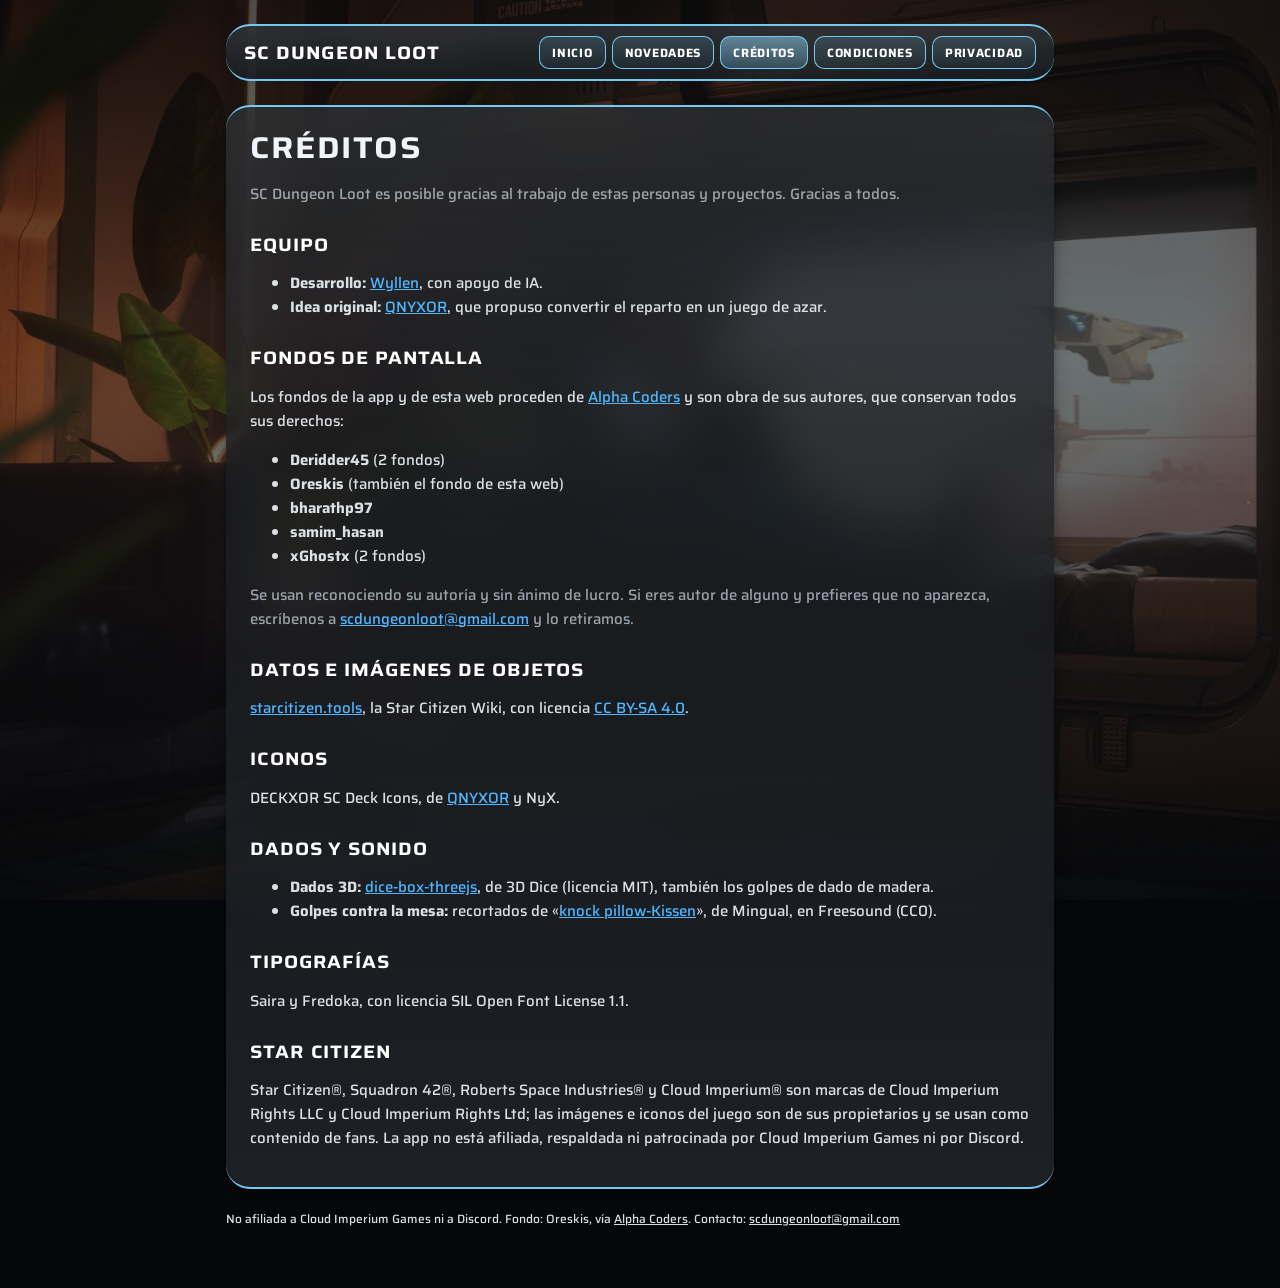
==== creditos/index.html @ 9183b975 "Página de créditos: equipo, fondos de Alpha Coders y sus autores, sonidos, iconos y fuentes; crédito" ====
<!doctype html>
<html lang="es">
<head>
  <meta charset="utf-8">
  <meta name="viewport" content="width=device-width, initial-scale=1">
  <title>Créditos · SC Dungeon Loot</title>
  <link rel="stylesheet" href="../assets/estilo.css">
</head>
<body>
  <div class="wrap">
    <header class="topbar">
      <a class="brand" href="../">SC Dungeon Loot</a>
      <nav class="nav">
        <a href="../">Inicio</a>
        <a href="../novedades/">Novedades</a>
        <a href="./" aria-current="page">Créditos</a>
        <a href="../terms/">Condiciones</a>
        <a href="../privacy/">Privacidad</a>
      </nav>
    </header>

    <main class="panel">
      <h1>Créditos</h1>
      <p class="muted">SC Dungeon Loot es posible gracias al trabajo de estas personas y proyectos. Gracias a todos.</p>

      <h2>Equipo</h2>
      <ul>
        <li><strong>Desarrollo:</strong> <a href="https://github.com/GuillemExe">Wyllen</a>, con apoyo de IA.</li>
        <li><strong>Idea original:</strong> <a href="https://qnyxor.nexus/">QNYXOR</a>, que propuso convertir el reparto en un juego de azar.</li>
      </ul>

      <h2>Fondos de pantalla</h2>
      <p>Los fondos de la app y de esta web proceden de <a href="https://alphacoders.com/">Alpha Coders</a> y son obra de sus autores, que conservan todos sus derechos:</p>
      <ul>
        <li><strong>Deridder45</strong> (2 fondos)</li>
        <li><strong>Oreskis</strong> (también el fondo de esta web)</li>
        <li><strong>bharathp97</strong></li>
        <li><strong>samim_hasan</strong></li>
        <li><strong>xGhostx</strong> (2 fondos)</li>
      </ul>
      <p class="muted">Se usan reconociendo su autoría y sin ánimo de lucro. Si eres autor de alguno y prefieres que no aparezca, escríbenos a <a href="mailto:scdungeonloot@gmail.com">scdungeonloot@gmail.com</a> y lo retiramos.</p>

      <h2>Datos e imágenes de objetos</h2>
      <p><a href="https://starcitizen.tools/">starcitizen.tools</a>, la Star Citizen Wiki, con licencia <a href="https://creativecommons.org/licenses/by-sa/4.0/">CC BY-SA 4.0</a>.</p>

      <h2>Iconos</h2>
      <p>DECKXOR SC Deck Icons, de <a href="https://qnyxor.nexus/">QNYXOR</a> y NyX.</p>

      <h2>Dados y sonido</h2>
      <ul>
        <li><strong>Dados 3D:</strong> <a href="https://github.com/3d-dice/dice-box-threejs">dice-box-threejs</a>, de 3D Dice (licencia MIT), también los golpes de dado de madera.</li>
        <li><strong>Golpes contra la mesa:</strong> recortados de «<a href="https://freesound.org/people/Mingual/sounds/703290/">knock pillow-Kissen</a>», de Mingual, en Freesound (CC0).</li>
      </ul>

      <h2>Tipografías</h2>
      <p>Saira y Fredoka, con licencia SIL Open Font License 1.1.</p>

      <h2>Star Citizen</h2>
      <p>Star Citizen®, Squadron 42®, Roberts Space Industries® y Cloud Imperium® son marcas de Cloud Imperium Rights LLC y Cloud Imperium Rights Ltd; las imágenes e iconos del juego son de sus propietarios y se usan como contenido de fans. La app no está afiliada, respaldada ni patrocinada por Cloud Imperium Games ni por Discord.</p>
    </main>

    <footer class="footer">
      <p>No afiliada a Cloud Imperium Games ni a Discord. Fondo: Oreskis, vía <a href="https://alphacoders.com/">Alpha Coders</a>. Contacto: <a href="mailto:scdungeonloot@gmail.com">scdungeonloot@gmail.com</a></p>
    </footer>
  </div>
</body>
</html>
---- assets/estilo.css ----
/* Web pública de SC Dungeon Loot: mismo aspecto que la app (HUD del mobiGlas) */
@font-face {
  font-family: 'Saira';
  font-style: normal;
  font-weight: 400 800;
  font-stretch: 75% 125%;
  font-display: swap;
  src: url('saira-latin.woff2') format('woff2');
}

:root {
  --text: #f0f5fa;
  --muted: rgba(214, 226, 238, 0.68);
  --accent: #4fb6ff;
  --frame: rgba(118, 210, 255, 0.95);
  --tile: rgba(255, 255, 255, 0.055);
  --head: 'Saira', system-ui, sans-serif;
  color-scheme: dark;
}

* { box-sizing: border-box; }

body {
  margin: 0;
  min-height: 100vh;
  font: 500 15px/1.6 'Saira', system-ui, -apple-system, 'Segoe UI', sans-serif;
  color: var(--text);
  background: #05070a url('fondo.webp') center / cover no-repeat fixed;
}
body::before {
  content: ''; position: fixed; inset: 0; z-index: -1; pointer-events: none;
  background: linear-gradient(180deg, rgba(6, 8, 12, 0.72), rgba(6, 8, 12, 0.55) 40%, rgba(6, 8, 12, 0.8));
}

a { color: var(--accent); }
a:hover { color: #9fd8ff; }

.wrap { max-width: 860px; margin: 0 auto; padding: 24px 16px 48px; }

.topbar {
  display: flex; align-items: center; justify-content: space-between; gap: 12px; flex-wrap: wrap;
  padding: 10px 18px; margin-bottom: 24px;
  border-top: 2px solid var(--frame); border-bottom: 2px solid var(--frame); border-radius: 24px;
  background: linear-gradient(180deg, rgba(255, 255, 255, 0.12), rgba(255, 255, 255, 0.04)), rgba(14, 18, 24, 0.78);
  backdrop-filter: blur(20px);
}
.brand { font: 700 18px/1 var(--head); font-variation-settings: 'wdth' 118; letter-spacing: 0.06em; text-transform: uppercase; color: #fff; text-decoration: none; }
.nav { display: flex; flex-wrap: wrap; gap: 6px; }
.nav a {
  padding: 6px 12px; border-radius: 10px; font: 700 12px var(--head); letter-spacing: 0.06em; text-transform: uppercase;
  color: #fff; text-decoration: none; border: 1px solid var(--frame);
  background: linear-gradient(180deg, rgba(118, 210, 255, 0.16), rgba(118, 210, 255, 0.06));
}
.nav a[aria-current='page'] { background: linear-gradient(180deg, rgba(150, 222, 255, 0.5), rgba(118, 210, 255, 0.24)); }

.panel {
  padding: 22px 24px; margin-bottom: 20px; border-radius: 24px;
  border-top: 2px solid var(--frame); border-bottom: 2px solid var(--frame);
  background: linear-gradient(180deg, rgba(255, 255, 255, 0.1), rgba(255, 255, 255, 0.03) 30%, rgba(255, 255, 255, 0.08)), rgba(14, 18, 24, 0.7);
  backdrop-filter: blur(24px);
  box-shadow: 0 3px 5px rgba(0, 0, 0, 0.12), 0 10px 15px rgba(0, 0, 0, 0.28);
}

h1, h2, h3 { font-family: var(--head); font-variation-settings: 'wdth' 118, 'wght' 680; letter-spacing: 0.05em; line-height: 1.25; }
h1 { font-size: 30px; text-transform: uppercase; margin: 0 0 8px; }
h2 { font-size: 18px; text-transform: uppercase; margin: 28px 0 10px; color: #fff; }
h3 { font-size: 15px; margin: 18px 0 6px; }
.panel > h2:first-child { margin-top: 0; }
p, li { color: rgba(240, 245, 250, 0.9); }
.muted { color: var(--muted); }
.lead { font-size: 17px; }

.cta {
  display: inline-flex; align-items: center; gap: 8px; margin: 14px 8px 0 0; padding: 12px 18px; border-radius: 12px;
  font: 700 14px var(--head); letter-spacing: 0.06em; text-transform: uppercase; color: #fff; text-decoration: none;
  border: 1px solid var(--frame); background: linear-gradient(180deg, rgba(118, 210, 255, 0.34), rgba(118, 210, 255, 0.14));
  box-shadow: 0 0 22px -6px rgba(118, 210, 255, 0.9);
}
.cta:hover { color: #fff; background: linear-gradient(180deg, rgba(150, 222, 255, 0.5), rgba(118, 210, 255, 0.24)); }

.features { display: grid; grid-template-columns: repeat(auto-fit, minmax(230px, 1fr)); gap: 12px; list-style: none; padding: 0; margin: 0; }
.features li { padding: 14px 16px; border-radius: 14px; background: var(--tile); }
.features strong { display: block; color: #fff; margin-bottom: 4px; }

table { width: 100%; border-collapse: collapse; font-size: 14px; margin: 8px 0; }
th, td { text-align: left; padding: 8px 10px; border-top: 1px solid rgba(255, 255, 255, 0.08); vertical-align: top; }
th { color: var(--accent); font: 700 12px var(--head); letter-spacing: 0.05em; text-transform: uppercase; }

.footer { font-size: 12px; color: rgba(214, 226, 238, 0.55); line-height: 1.6; }
.footer a { color: inherit; }

@media (max-width: 560px) {
  h1 { font-size: 24px; }
  .panel { padding: 18px 16px; }
}
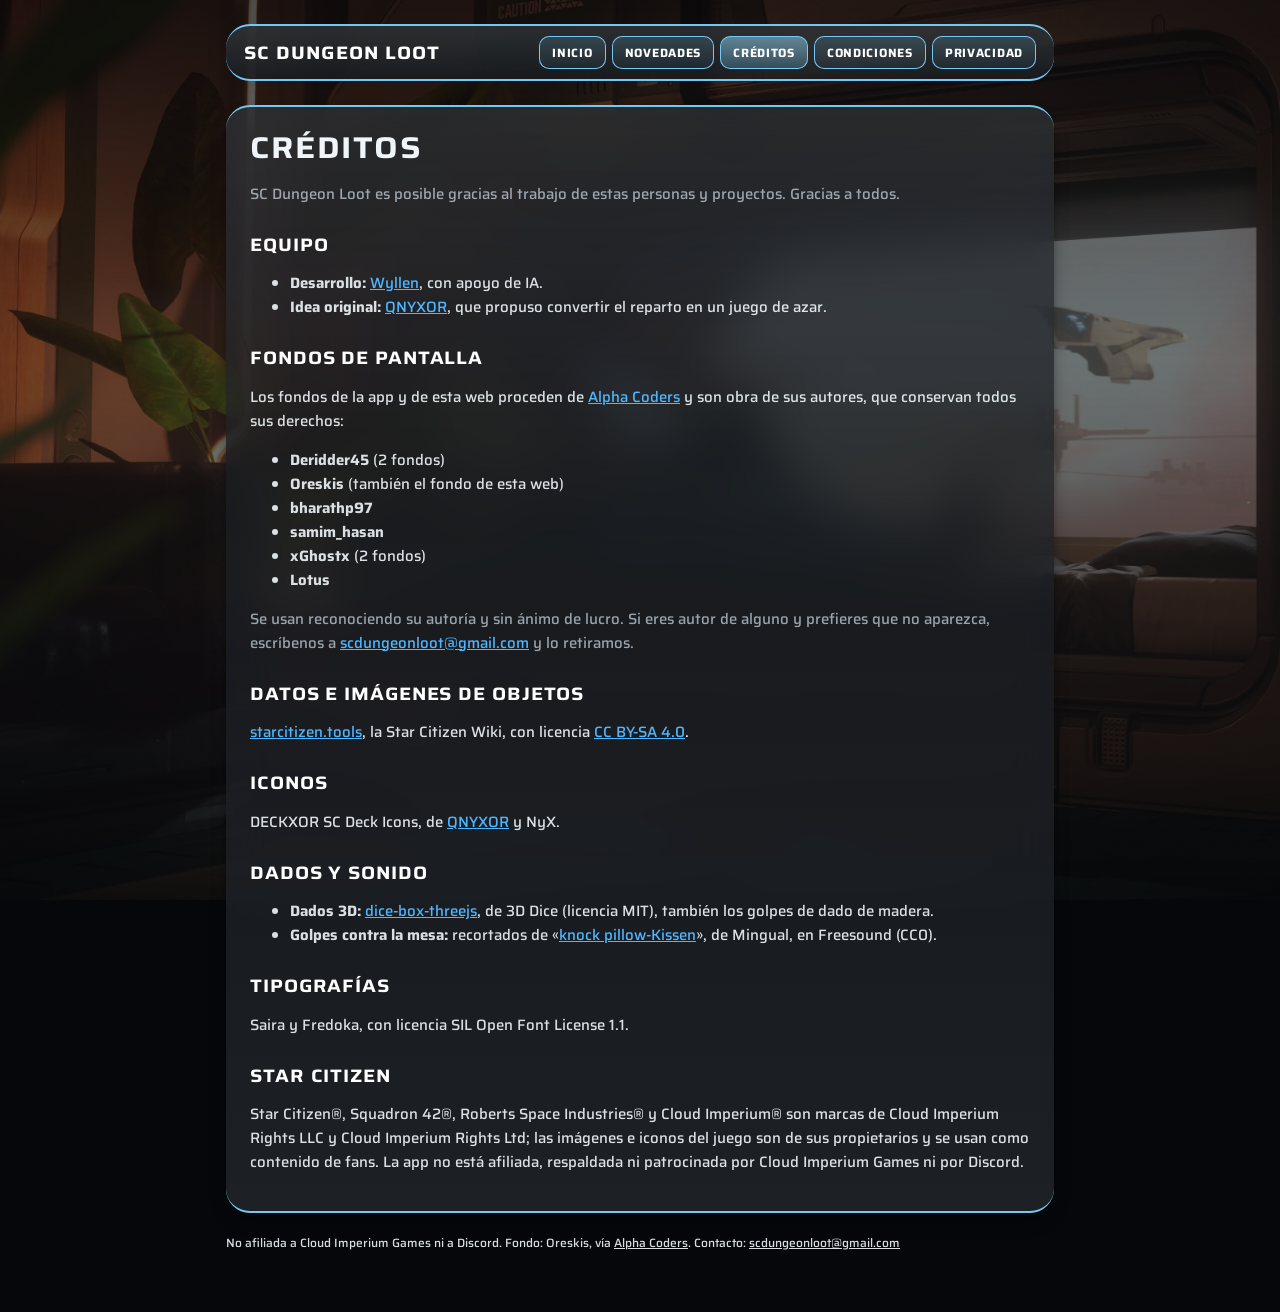
==== commit 4b29b74a: "Privacidad: deuda de karma al borrar los datos; créditos: fondo de Lotus" ====
--- a/creditos/index.html
+++ b/creditos/index.html
@@ -37,6 +37,7 @@
         <li><strong>bharathp97</strong></li>
         <li><strong>samim_hasan</strong></li>
         <li><strong>xGhostx</strong> (2 fondos)</li>
+        <li><strong>Lotus</strong></li>
       </ul>
       <p class="muted">Se usan reconociendo su autoría y sin ánimo de lucro. Si eres autor de alguno y prefieres que no aparezca, escríbenos a <a href="mailto:scdungeonloot@gmail.com">scdungeonloot@gmail.com</a> y lo retiramos.</p>
 
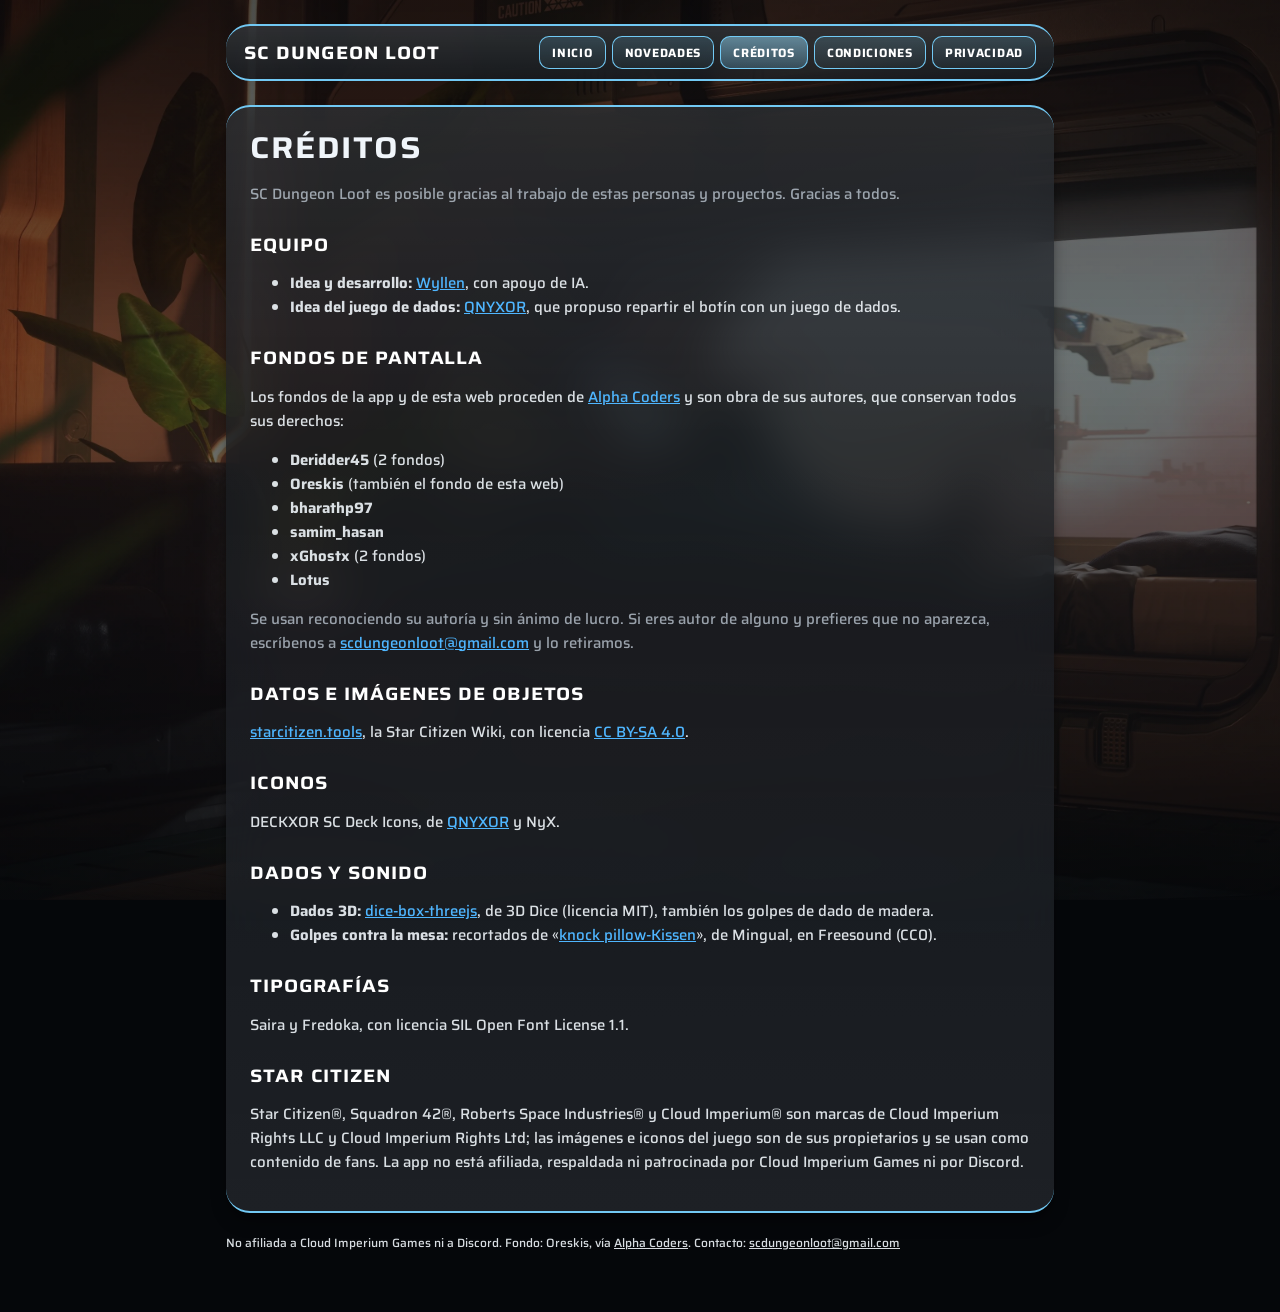
==== commit 2a01744f: "Alfa 0.5: jugar en la web, privacidad y condiciones de la web, y créditos actualizados" ====
--- a/creditos/index.html
+++ b/creditos/index.html
@@ -25,8 +25,8 @@
 
       <h2>Equipo</h2>
       <ul>
-        <li><strong>Desarrollo:</strong> <a href="https://github.com/GuillemExe">Wyllen</a>, con apoyo de IA.</li>
-        <li><strong>Idea original:</strong> <a href="https://qnyxor.nexus/">QNYXOR</a>, que propuso convertir el reparto en un juego de azar.</li>
+        <li><strong>Idea y desarrollo:</strong> <a href="https://github.com/GuillemExe">Wyllen</a>, con apoyo de IA.</li>
+        <li><strong>Idea del juego de dados:</strong> <a href="https://qnyxor.nexus/">QNYXOR</a>, que propuso repartir el botín con un juego de dados.</li>
       </ul>
 
       <h2>Fondos de pantalla</h2>
